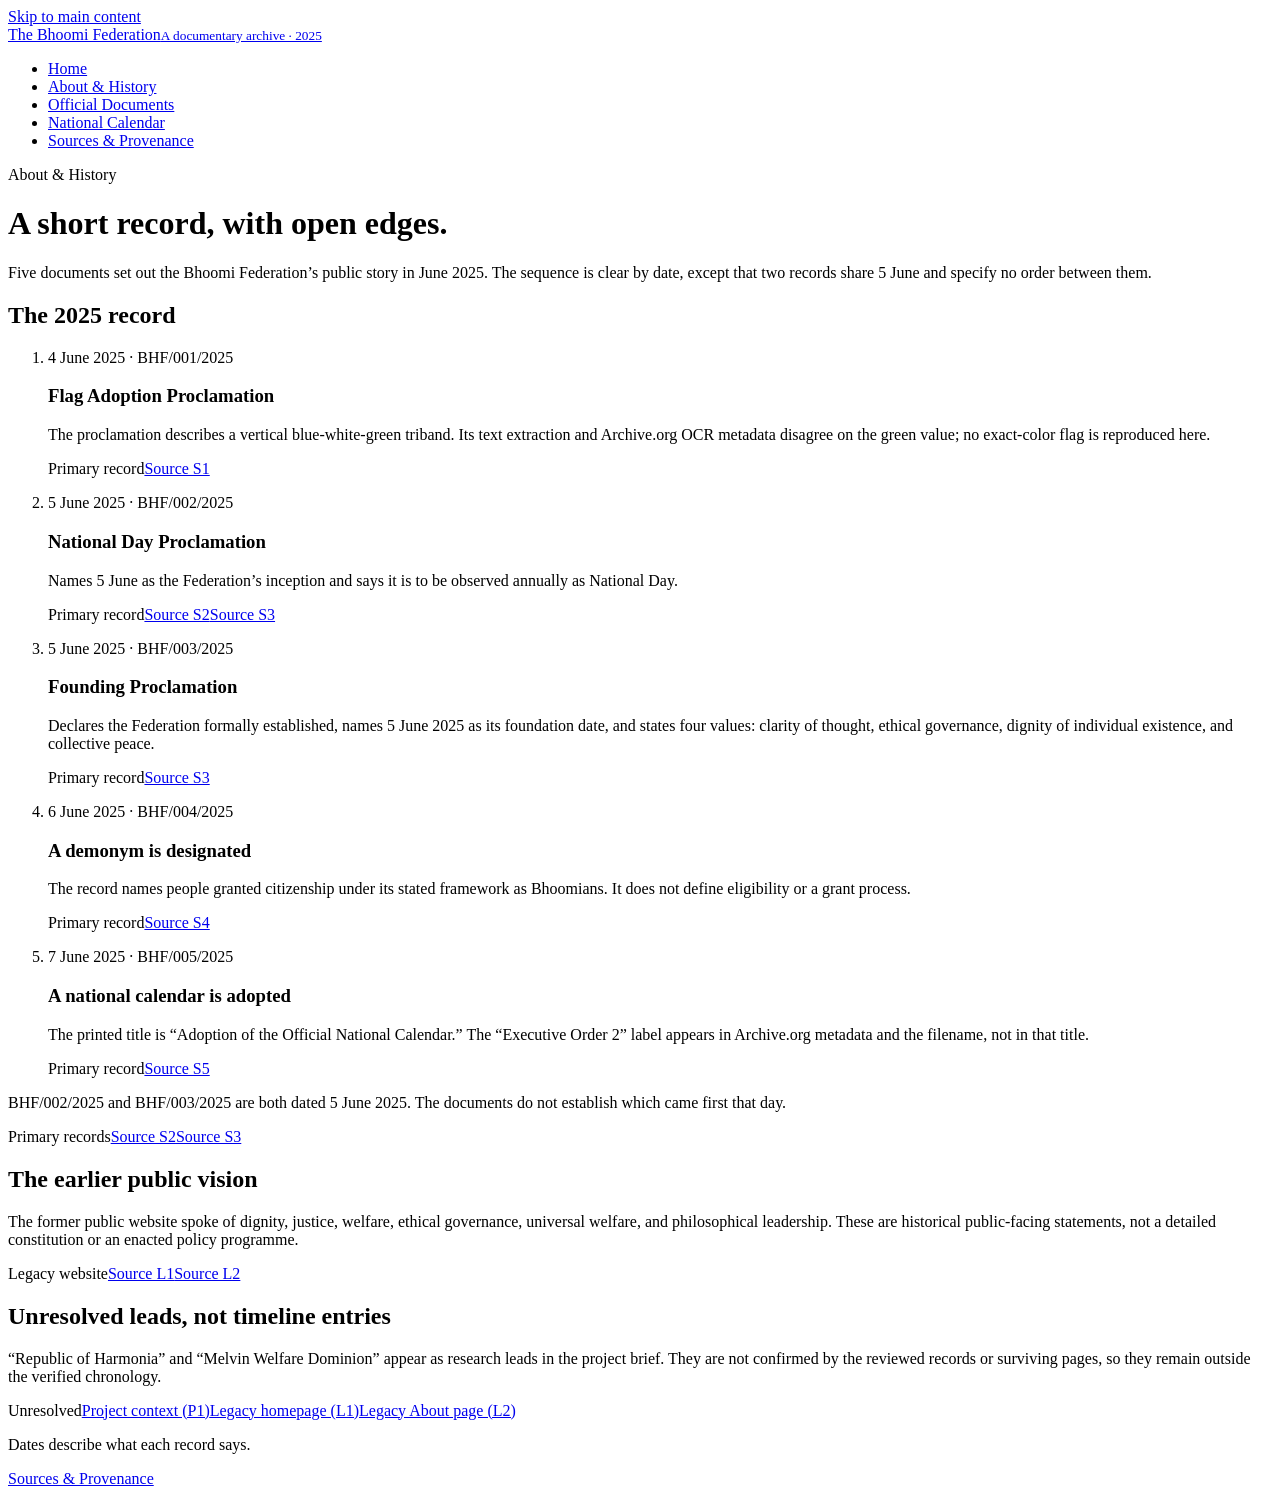
==== about/index.html @ bc495b22 "feat: add sourced portal pages" ====
<!doctype html>
<html lang="en">
<head>
  <meta charset="utf-8">
  <meta name="viewport" content="width=device-width, initial-scale=1">
  <meta name="description" content="A sourced chronology of the Bhoomi Federation's 2025 founding records, the former public vision, and unresolved historical leads.">
  <title>About &amp; History — The Bhoomi Federation</title>
  <link rel="stylesheet" href="/Bhoomi-Federation/assets/css/site.css">
</head>
<body>
  <a class="skip-link" id="skip-link" href="#main">Skip to main content</a>
  <header class="site-header">
    <a class="brand" href="/Bhoomi-Federation/">The Bhoomi Federation<small>A documentary archive · 2025</small></a>
    <nav class="site-nav" aria-label="Main navigation"><ul>
      <li><a href="/Bhoomi-Federation/">Home</a></li>
      <li><a href="/Bhoomi-Federation/about/" aria-current="page">About &amp; History</a></li>
      <li><a href="/Bhoomi-Federation/documents/">Official Documents</a></li>
      <li><a href="/Bhoomi-Federation/calendar/">National Calendar</a></li>
      <li><a href="/Bhoomi-Federation/sources/">Sources &amp; Provenance</a></li>
    </ul></nav>
  </header>

  <main id="main">
    <p class="evidence-status">About &amp; History</p>
    <h1>A short record, with open edges.</h1>
    <p class="lede">Five documents set out the Bhoomi Federation’s public story in June 2025. The sequence is clear by date, except that two records share 5 June and specify no order between them.</p>

    <section class="content-section" aria-labelledby="chronology-heading">
      <h2 id="chronology-heading">The 2025 record</h2>
      <ol class="timeline-list">
        <li data-claim-id="C-FLAG-ADOPTION">
          <p class="timeline-date"><time datetime="2025-06-04">4 June 2025</time> · BHF/001/2025</p>
          <h3>Flag Adoption Proclamation</h3>
          <p>The proclamation describes a vertical blue-white-green triband. Its text extraction and Archive.org OCR metadata disagree on the green value; no exact-color flag is reproduced here.</p>
          <span class="source-citation"><span class="evidence-status">Primary record</span><a href="/Bhoomi-Federation/sources/#S1">Source S1</a></span>
        </li>
        <li data-claim-id="C-NATIONAL-DAY">
          <p class="timeline-date"><time datetime="2025-06-05">5 June 2025</time> · BHF/002/2025</p>
          <h3>National Day Proclamation</h3>
          <p>Names 5 June as the Federation’s inception and says it is to be observed annually as National Day.</p>
          <span class="source-citation"><span class="evidence-status">Primary record</span><a href="/Bhoomi-Federation/sources/#S2">Source S2</a><a href="/Bhoomi-Federation/sources/#S3">Source S3</a></span>
        </li>
        <li data-claim-id="C-VALUES">
          <p class="timeline-date"><time datetime="2025-06-05">5 June 2025</time> · BHF/003/2025</p>
          <h3>Founding Proclamation</h3>
          <p>Declares the Federation formally established, names 5 June 2025 as its foundation date, and states four values: clarity of thought, ethical governance, dignity of individual existence, and collective peace.</p>
          <span class="source-citation"><span class="evidence-status">Primary record</span><a href="/Bhoomi-Federation/sources/#S3">Source S3</a></span>
        </li>
        <li data-claim-id="C-CITIZEN-DESIGNATION">
          <p class="timeline-date"><time datetime="2025-06-06">6 June 2025</time> · BHF/004/2025</p>
          <h3>A demonym is designated</h3>
          <p>The record names people granted citizenship under its stated framework as Bhoomians. It does not define eligibility or a grant process.</p>
          <span class="source-citation"><span class="evidence-status">Primary record</span><a href="/Bhoomi-Federation/sources/#S4">Source S4</a></span>
        </li>
        <li data-claim-id="C-CALENDAR-RULES">
          <p class="timeline-date"><time datetime="2025-06-07">7 June 2025</time> · BHF/005/2025</p>
          <h3>A national calendar is adopted</h3>
          <p>The printed title is “Adoption of the Official National Calendar.” The “Executive Order 2” label appears in Archive.org metadata and the filename, not in that title.</p>
          <span class="source-citation"><span class="evidence-status">Primary record</span><a href="/Bhoomi-Federation/sources/#S5">Source S5</a></span>
        </li>
      </ol>
      <div class="notice" data-claim-id="C-FOUNDING-DATE">
        <p>BHF/002/2025 and BHF/003/2025 are both dated 5 June 2025. The documents do not establish which came first that day.</p>
        <span class="source-citation"><span class="evidence-status">Primary records</span><a href="/Bhoomi-Federation/sources/#S2">Source S2</a><a href="/Bhoomi-Federation/sources/#S3">Source S3</a></span>
      </div>
    </section>

    <section class="content-section" aria-labelledby="vision-heading" data-claim-id="C-LEGACY-VISION">
      <h2 id="vision-heading">The earlier public vision</h2>
      <p>The former public website spoke of dignity, justice, welfare, ethical governance, universal welfare, and philosophical leadership. These are historical public-facing statements, not a detailed constitution or an enacted policy programme.</p>
      <span class="source-citation"><span class="evidence-status">Legacy website</span><a href="/Bhoomi-Federation/sources/#L1">Source L1</a><a href="/Bhoomi-Federation/sources/#L2">Source L2</a></span>
    </section>

    <section class="content-section notice" aria-labelledby="unresolved-heading" data-claim-id="C-EARLIER-NAMES">
      <h2 id="unresolved-heading">Unresolved leads, not timeline entries</h2>
      <p>“Republic of Harmonia” and “Melvin Welfare Dominion” appear as research leads in the project brief. They are not confirmed by the reviewed records or surviving pages, so they remain outside the verified chronology.</p>
      <span class="source-citation"><span class="evidence-status">Unresolved</span><a href="/Bhoomi-Federation/sources/#P1">Project context (P1)</a><a href="/Bhoomi-Federation/sources/#L1">Legacy homepage (L1)</a><a href="/Bhoomi-Federation/sources/#L2">Legacy About page (L2)</a></span>
    </section>
  </main>

  <footer class="site-footer"><p>Dates describe what each record says.</p><p><a href="/Bhoomi-Federation/sources/">Sources &amp; Provenance</a></p></footer>
</body>
</html>
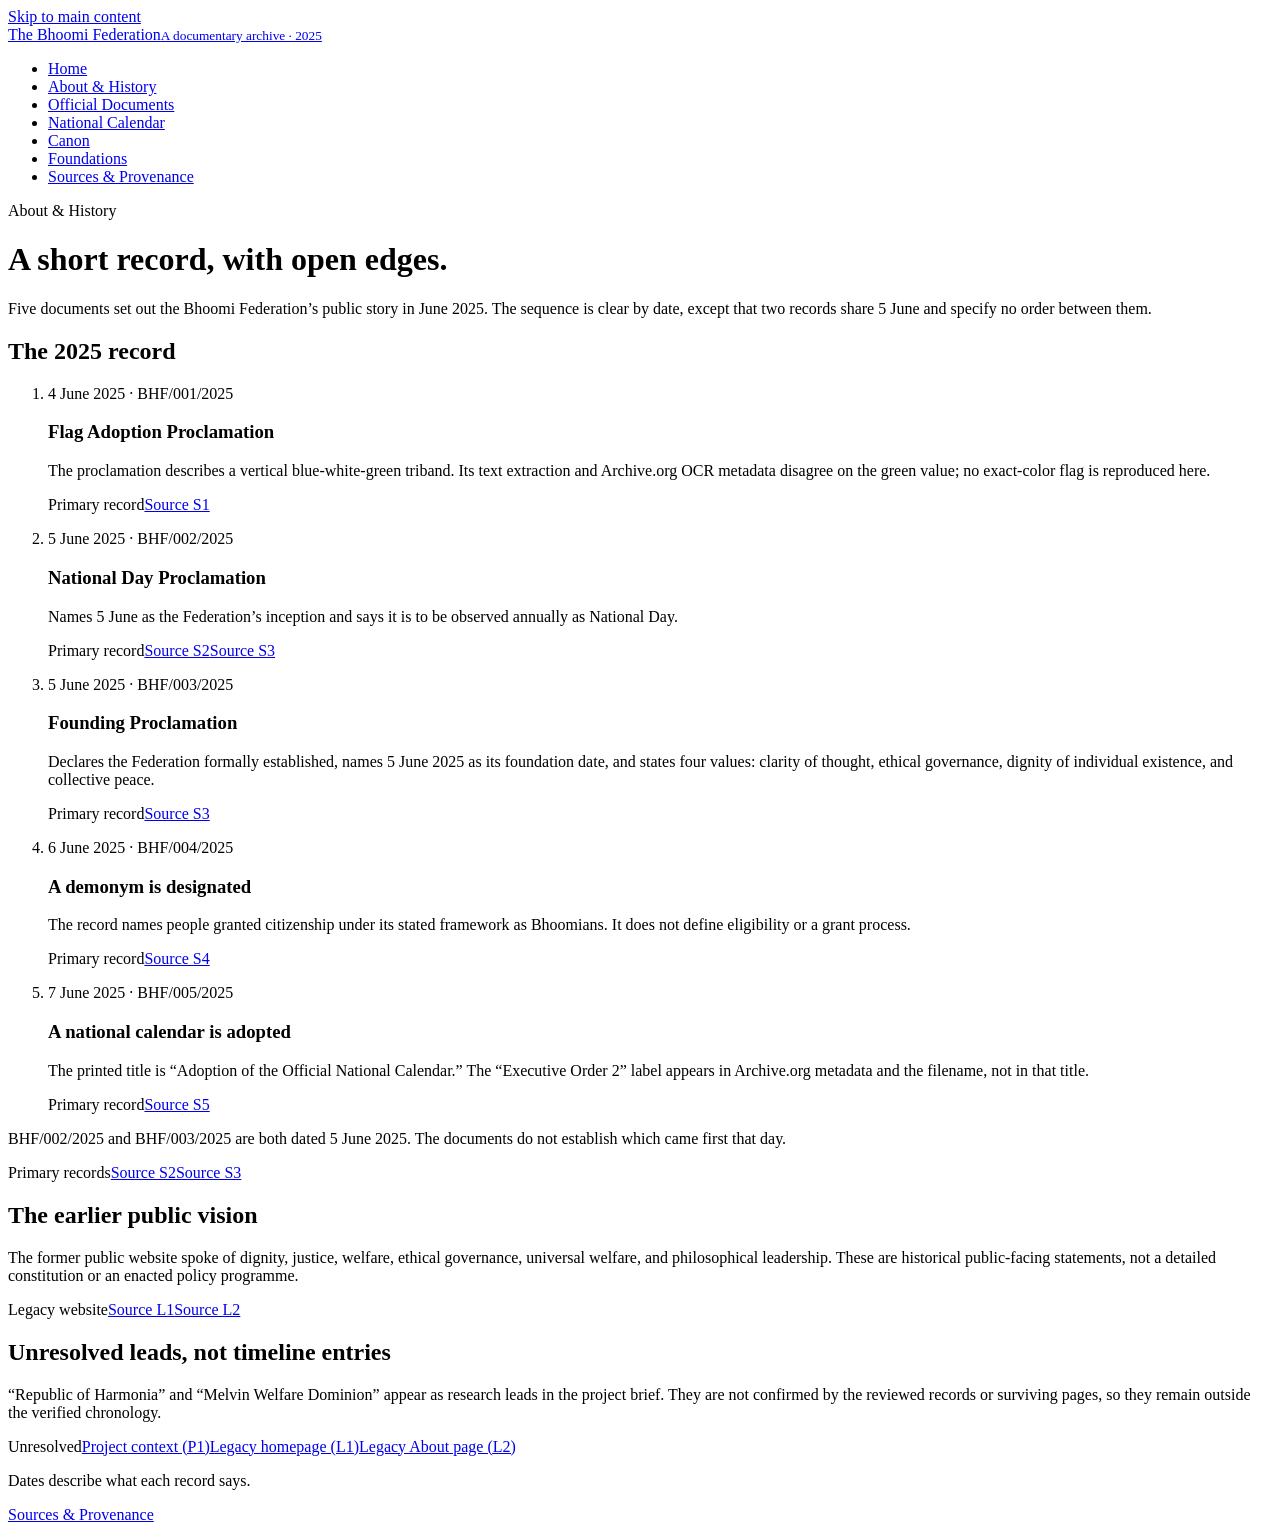
==== commit eb4b6dc9: "feat: add fictional constitutional foundations" ====
--- a/about/index.html
+++ b/about/index.html
@@ -16,6 +16,8 @@
       <li><a href="/Bhoomi-Federation/about/" aria-current="page">About &amp; History</a></li>
       <li><a href="/Bhoomi-Federation/documents/">Official Documents</a></li>
       <li><a href="/Bhoomi-Federation/calendar/">National Calendar</a></li>
+      <li><a href="/Bhoomi-Federation/canon/">Canon</a></li>
+      <li><a href="/Bhoomi-Federation/foundations/">Foundations</a></li>
       <li><a href="/Bhoomi-Federation/sources/">Sources &amp; Provenance</a></li>
     </ul></nav>
   </header>
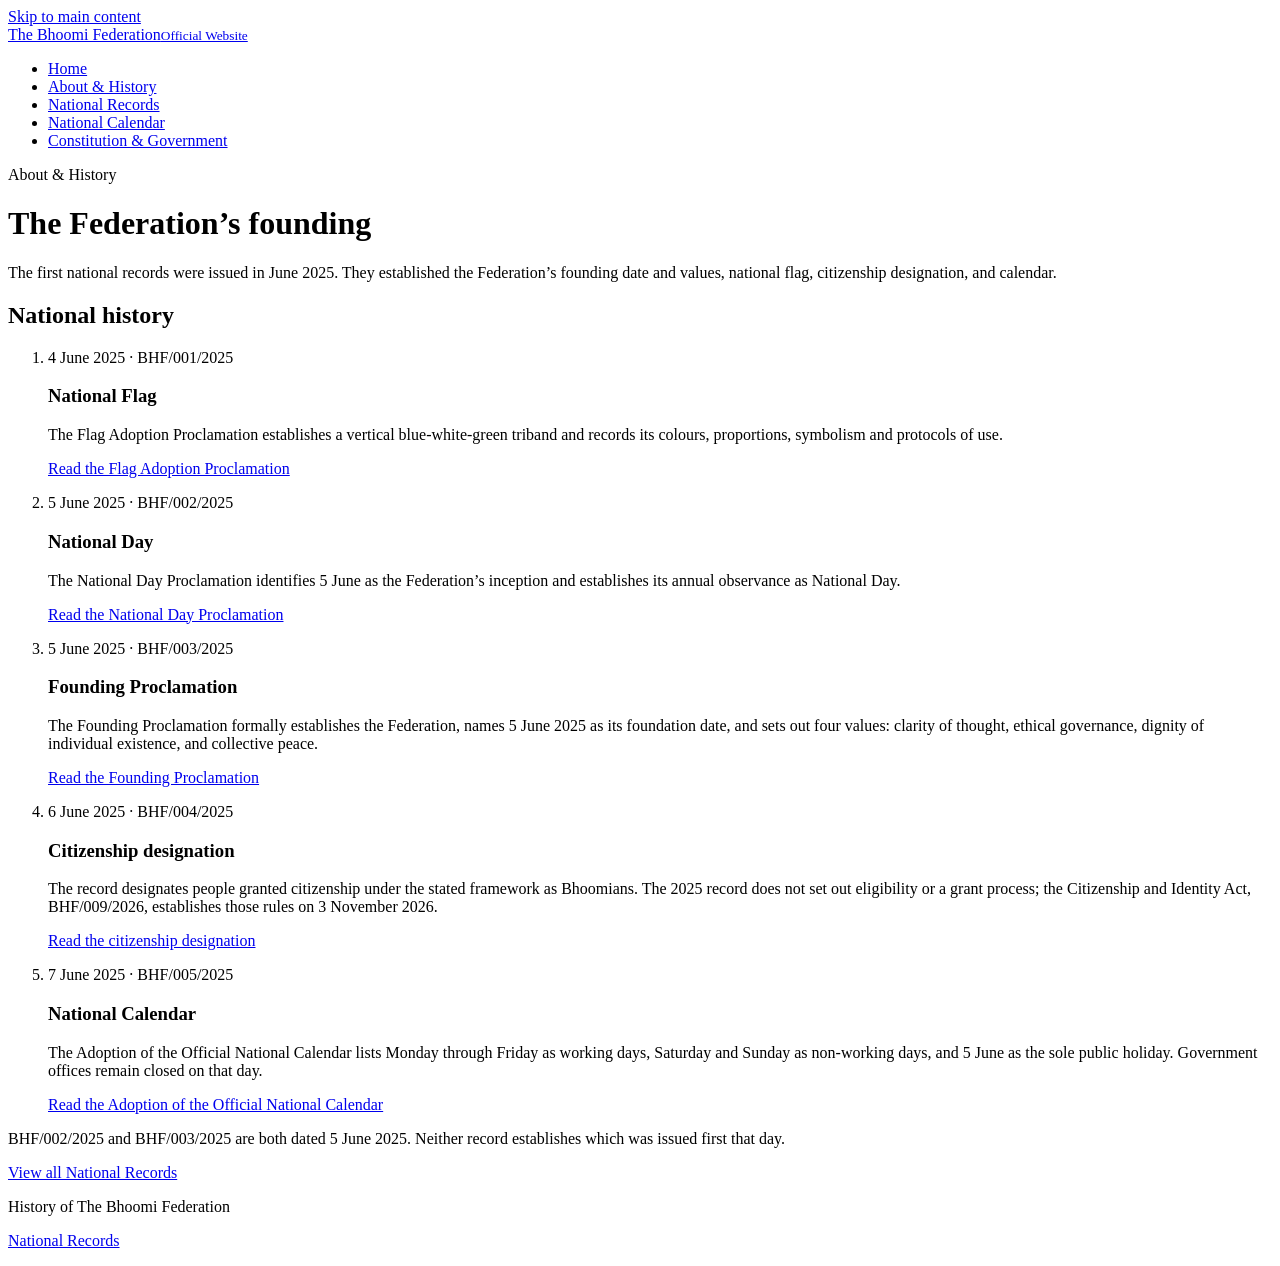
==== commit f809af1a: "fix: present Bhoomi as an official country portal" ====
--- a/about/index.html
+++ b/about/index.html
@@ -3,83 +3,69 @@
 <head>
   <meta charset="utf-8">
   <meta name="viewport" content="width=device-width, initial-scale=1">
-  <meta name="description" content="A sourced chronology of the Bhoomi Federation's 2025 founding records, the former public vision, and unresolved historical leads.">
+  <meta name="description" content="History and founding of The Bhoomi Federation, from the first national records of June 2025.">
   <title>About &amp; History — The Bhoomi Federation</title>
   <link rel="stylesheet" href="/Bhoomi-Federation/assets/css/site.css">
 </head>
 <body>
   <a class="skip-link" id="skip-link" href="#main">Skip to main content</a>
   <header class="site-header">
-    <a class="brand" href="/Bhoomi-Federation/">The Bhoomi Federation<small>A documentary archive · 2025</small></a>
+    <a class="brand" href="/Bhoomi-Federation/">The Bhoomi Federation<small>Official Website</small></a>
     <nav class="site-nav" aria-label="Main navigation"><ul>
       <li><a href="/Bhoomi-Federation/">Home</a></li>
       <li><a href="/Bhoomi-Federation/about/" aria-current="page">About &amp; History</a></li>
-      <li><a href="/Bhoomi-Federation/documents/">Official Documents</a></li>
+      <li><a href="/Bhoomi-Federation/documents/">National Records</a></li>
       <li><a href="/Bhoomi-Federation/calendar/">National Calendar</a></li>
-      <li><a href="/Bhoomi-Federation/canon/">Canon</a></li>
-      <li><a href="/Bhoomi-Federation/foundations/">Foundations</a></li>
-      <li><a href="/Bhoomi-Federation/sources/">Sources &amp; Provenance</a></li>
+      <li><a href="/Bhoomi-Federation/foundations/">Constitution &amp; Government</a></li>
     </ul></nav>
   </header>
 
   <main id="main">
     <p class="evidence-status">About &amp; History</p>
-    <h1>A short record, with open edges.</h1>
-    <p class="lede">Five documents set out the Bhoomi Federation’s public story in June 2025. The sequence is clear by date, except that two records share 5 June and specify no order between them.</p>
+    <h1>The Federation’s founding</h1>
+    <p class="lede">The first national records were issued in June 2025. They established the Federation’s founding date and values, national flag, citizenship designation, and calendar.</p>
 
     <section class="content-section" aria-labelledby="chronology-heading">
-      <h2 id="chronology-heading">The 2025 record</h2>
+      <h2 id="chronology-heading">National history</h2>
       <ol class="timeline-list">
-        <li data-claim-id="C-FLAG-ADOPTION">
+        <li>
           <p class="timeline-date"><time datetime="2025-06-04">4 June 2025</time> · BHF/001/2025</p>
-          <h3>Flag Adoption Proclamation</h3>
-          <p>The proclamation describes a vertical blue-white-green triband. Its text extraction and Archive.org OCR metadata disagree on the green value; no exact-color flag is reproduced here.</p>
-          <span class="source-citation"><span class="evidence-status">Primary record</span><a href="/Bhoomi-Federation/sources/#S1">Source S1</a></span>
+          <h3>National Flag</h3>
+          <p>The Flag Adoption Proclamation establishes a vertical blue-white-green triband and records its colours, proportions, symbolism and protocols of use.</p>
+          <a href="/Bhoomi-Federation/documents/bhf-001-2025/">Read the Flag Adoption Proclamation</a>
         </li>
-        <li data-claim-id="C-NATIONAL-DAY">
+        <li>
           <p class="timeline-date"><time datetime="2025-06-05">5 June 2025</time> · BHF/002/2025</p>
-          <h3>National Day Proclamation</h3>
-          <p>Names 5 June as the Federation’s inception and says it is to be observed annually as National Day.</p>
-          <span class="source-citation"><span class="evidence-status">Primary record</span><a href="/Bhoomi-Federation/sources/#S2">Source S2</a><a href="/Bhoomi-Federation/sources/#S3">Source S3</a></span>
+          <h3>National Day</h3>
+          <p>The National Day Proclamation identifies 5 June as the Federation’s inception and establishes its annual observance as National Day.</p>
+          <a href="/Bhoomi-Federation/documents/bhf-002-2025/">Read the National Day Proclamation</a>
         </li>
-        <li data-claim-id="C-VALUES">
+        <li>
           <p class="timeline-date"><time datetime="2025-06-05">5 June 2025</time> · BHF/003/2025</p>
           <h3>Founding Proclamation</h3>
-          <p>Declares the Federation formally established, names 5 June 2025 as its foundation date, and states four values: clarity of thought, ethical governance, dignity of individual existence, and collective peace.</p>
-          <span class="source-citation"><span class="evidence-status">Primary record</span><a href="/Bhoomi-Federation/sources/#S3">Source S3</a></span>
+          <p>The Founding Proclamation formally establishes the Federation, names 5 June 2025 as its foundation date, and sets out four values: clarity of thought, ethical governance, dignity of individual existence, and collective peace.</p>
+          <a href="/Bhoomi-Federation/documents/bhf-003-2025/">Read the Founding Proclamation</a>
         </li>
-        <li data-claim-id="C-CITIZEN-DESIGNATION">
+        <li>
           <p class="timeline-date"><time datetime="2025-06-06">6 June 2025</time> · BHF/004/2025</p>
-          <h3>A demonym is designated</h3>
-          <p>The record names people granted citizenship under its stated framework as Bhoomians. It does not define eligibility or a grant process.</p>
-          <span class="source-citation"><span class="evidence-status">Primary record</span><a href="/Bhoomi-Federation/sources/#S4">Source S4</a></span>
+          <h3>Citizenship designation</h3>
+          <p>The record designates people granted citizenship under the stated framework as Bhoomians. The 2025 record does not set out eligibility or a grant process; the Citizenship and Identity Act, BHF/009/2026, establishes those rules on 3 November 2026.</p>
+          <a href="/Bhoomi-Federation/documents/bhf-004-2025/">Read the citizenship designation</a>
         </li>
-        <li data-claim-id="C-CALENDAR-RULES">
+        <li>
           <p class="timeline-date"><time datetime="2025-06-07">7 June 2025</time> · BHF/005/2025</p>
-          <h3>A national calendar is adopted</h3>
-          <p>The printed title is “Adoption of the Official National Calendar.” The “Executive Order 2” label appears in Archive.org metadata and the filename, not in that title.</p>
-          <span class="source-citation"><span class="evidence-status">Primary record</span><a href="/Bhoomi-Federation/sources/#S5">Source S5</a></span>
+          <h3>National Calendar</h3>
+          <p>The Adoption of the Official National Calendar lists Monday through Friday as working days, Saturday and Sunday as non-working days, and 5 June as the sole public holiday. Government offices remain closed on that day.</p>
+          <a href="/Bhoomi-Federation/documents/bhf-005-2025/">Read the Adoption of the Official National Calendar</a>
         </li>
       </ol>
-      <div class="notice" data-claim-id="C-FOUNDING-DATE">
-        <p>BHF/002/2025 and BHF/003/2025 are both dated 5 June 2025. The documents do not establish which came first that day.</p>
-        <span class="source-citation"><span class="evidence-status">Primary records</span><a href="/Bhoomi-Federation/sources/#S2">Source S2</a><a href="/Bhoomi-Federation/sources/#S3">Source S3</a></span>
+      <div class="notice">
+        <p>BHF/002/2025 and BHF/003/2025 are both dated 5 June 2025. Neither record establishes which was issued first that day.</p>
+        <p><a href="/Bhoomi-Federation/documents/">View all National Records</a></p>
       </div>
-    </section>
-
-    <section class="content-section" aria-labelledby="vision-heading" data-claim-id="C-LEGACY-VISION">
-      <h2 id="vision-heading">The earlier public vision</h2>
-      <p>The former public website spoke of dignity, justice, welfare, ethical governance, universal welfare, and philosophical leadership. These are historical public-facing statements, not a detailed constitution or an enacted policy programme.</p>
-      <span class="source-citation"><span class="evidence-status">Legacy website</span><a href="/Bhoomi-Federation/sources/#L1">Source L1</a><a href="/Bhoomi-Federation/sources/#L2">Source L2</a></span>
-    </section>
-
-    <section class="content-section notice" aria-labelledby="unresolved-heading" data-claim-id="C-EARLIER-NAMES">
-      <h2 id="unresolved-heading">Unresolved leads, not timeline entries</h2>
-      <p>“Republic of Harmonia” and “Melvin Welfare Dominion” appear as research leads in the project brief. They are not confirmed by the reviewed records or surviving pages, so they remain outside the verified chronology.</p>
-      <span class="source-citation"><span class="evidence-status">Unresolved</span><a href="/Bhoomi-Federation/sources/#P1">Project context (P1)</a><a href="/Bhoomi-Federation/sources/#L1">Legacy homepage (L1)</a><a href="/Bhoomi-Federation/sources/#L2">Legacy About page (L2)</a></span>
     </section>
   </main>
 
-  <footer class="site-footer"><p>Dates describe what each record says.</p><p><a href="/Bhoomi-Federation/sources/">Sources &amp; Provenance</a></p></footer>
+  <footer class="site-footer"><p>History of The Bhoomi Federation</p><p><a href="/Bhoomi-Federation/documents/">National Records</a></p></footer>
 </body>
 </html>
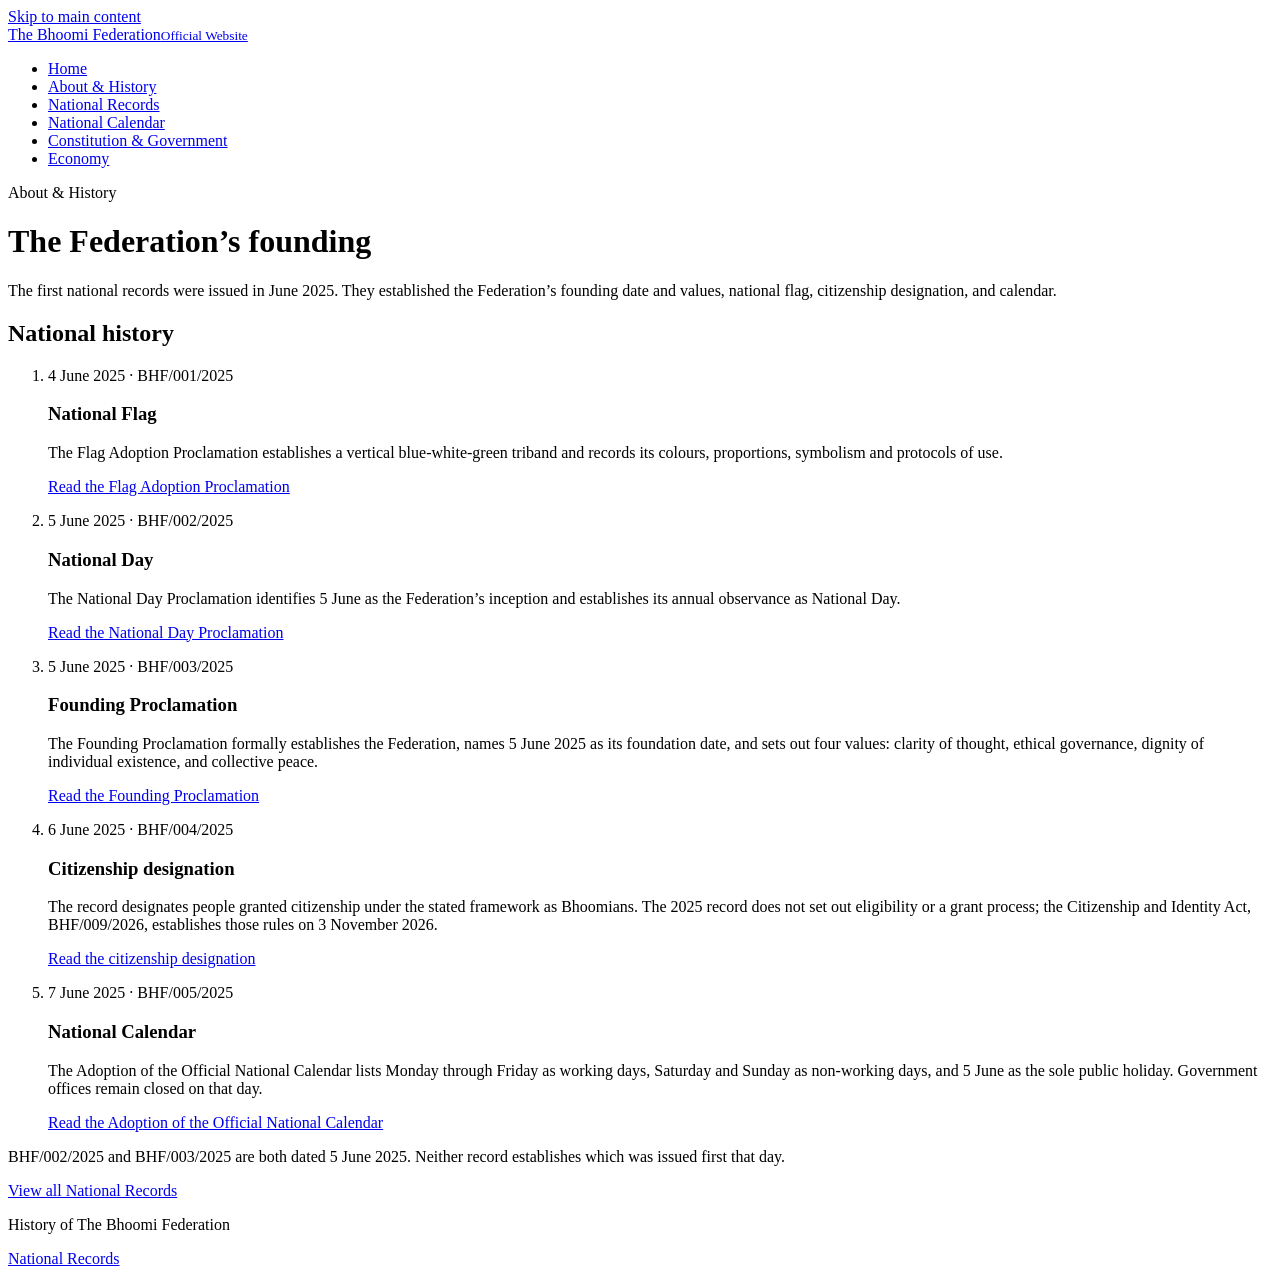
==== commit 7aa4e4e0: "feat: add proposed public economy page" ====
--- a/about/index.html
+++ b/about/index.html
@@ -17,6 +17,7 @@
       <li><a href="/Bhoomi-Federation/documents/">National Records</a></li>
       <li><a href="/Bhoomi-Federation/calendar/">National Calendar</a></li>
       <li><a href="/Bhoomi-Federation/foundations/">Constitution &amp; Government</a></li>
+      <li><a href="/Bhoomi-Federation/economy/">Economy</a></li>
     </ul></nav>
   </header>
 
